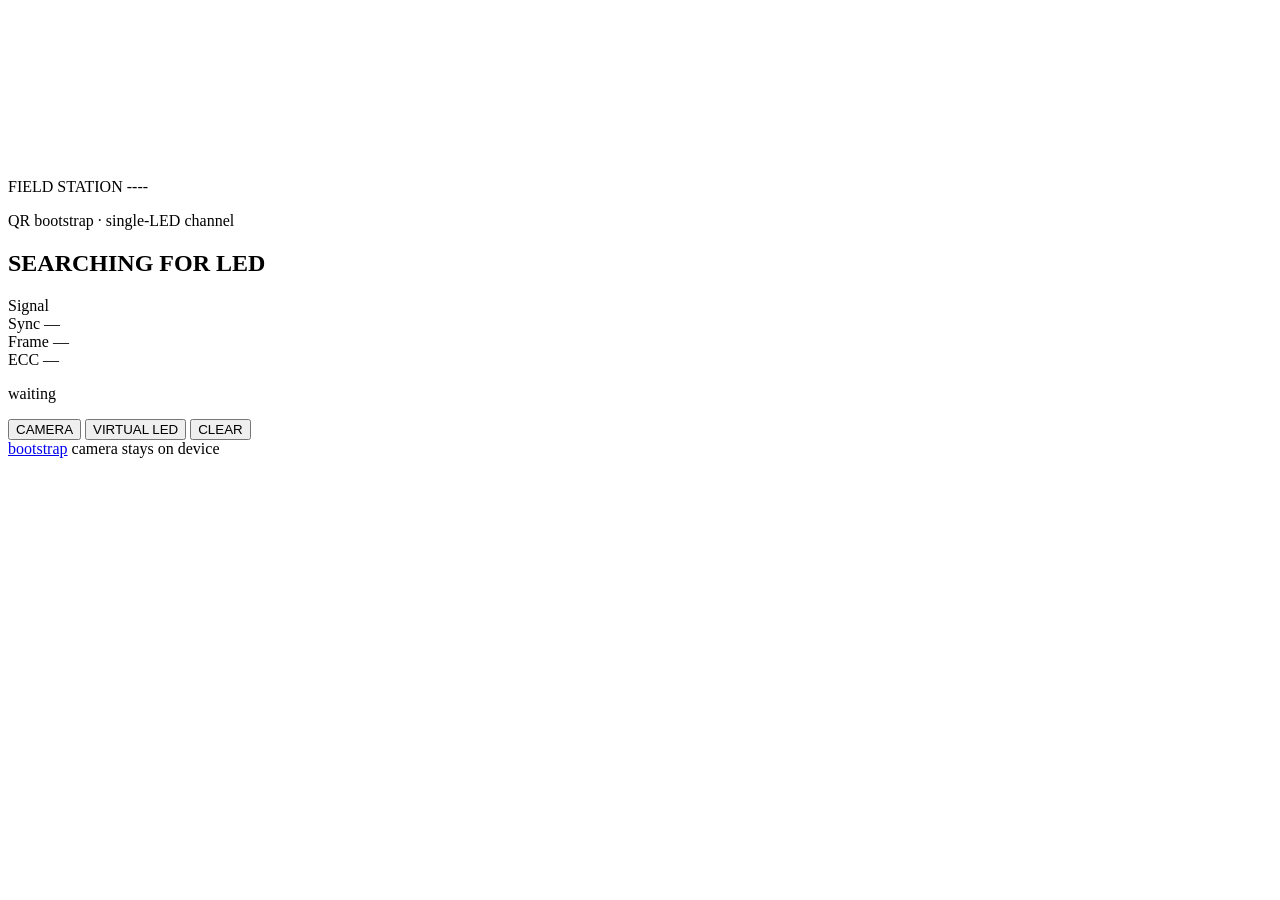
==== pages/decode.html @ b7468ce7 "pages: decoder UI and bootstrap landing" ====
<!DOCTYPE html>
<html lang="en">
<head>
  <meta charset="utf-8" />
  <meta name="viewport" content="width=device-width, initial-scale=1, viewport-fit=cover" />
  <meta name="theme-color" content="#080812" />
  <title>FIELD STATION decoder</title>
  <link rel="stylesheet" href="style.css" />
</head>
<body class="decode">
  <video id="stage" playsinline muted></video>
  <canvas id="overlay"></canvas>
  <div id="virtual-led" aria-hidden="true"></div>

  <header class="hud">
    <p class="kicker">FIELD STATION <span id="station-label">----</span></p>
    <p class="lede" id="mode-label">QR bootstrap · single-LED channel</p>
  </header>

  <aside class="hud">
    <h2 id="listen-state">SEARCHING FOR LED</h2>
    <div class="meter">Signal<div class="bar"><i id="sig-bar"></i></div></div>
    <div class="meter" id="sync-line">Sync —</div>
    <div class="meter" id="frame-line">Frame —</div>
    <div class="meter" id="ecc-line">ECC —</div>
    <p class="status dim" id="diag">waiting</p>
    <div class="log" id="log"></div>
  </aside>

  <div class="hud-bar">
    <button type="button" id="cam" class="primary">CAMERA</button>
    <button type="button" id="virt">VIRTUAL LED</button>
    <button type="button" id="clear">CLEAR</button>
  </div>

  <footer class="hud">
    <a href="index.html">bootstrap</a>
    <span id="footer-note">camera stays on device</span>
  </footer>

  <script type="module" src="decoder.js"></script>
</body>
</html>
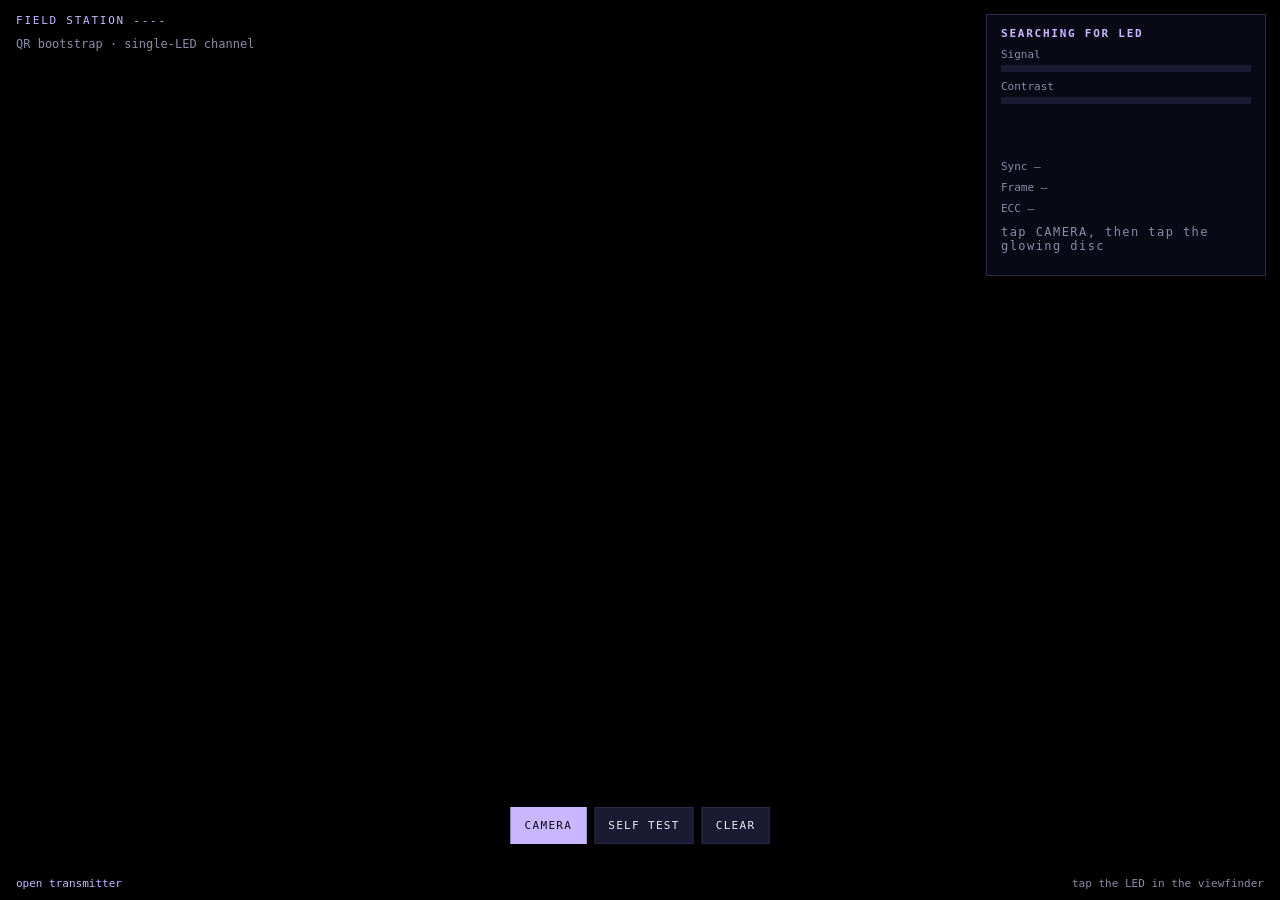
==== commit 2e1833be: "pages: TX station page + decoder ROI, waveform, loop-closed" ====
--- a/pages/decode.html
+++ b/pages/decode.html
@@ -8,9 +8,10 @@
   <link rel="stylesheet" href="style.css" />
 </head>
 <body class="decode">
-  <video id="stage" playsinline muted></video>
+  <video id="stage" playsinline muted autoplay></video>
   <canvas id="overlay"></canvas>
   <div id="virtual-led" aria-hidden="true"></div>
+  <div id="loop-banner" hidden>LOOP CLOSED</div>
 
   <header class="hud">
     <p class="kicker">FIELD STATION <span id="station-label">----</span></p>
@@ -20,22 +21,24 @@
   <aside class="hud">
     <h2 id="listen-state">SEARCHING FOR LED</h2>
     <div class="meter">Signal<div class="bar"><i id="sig-bar"></i></div></div>
+    <div class="meter">Contrast<div class="bar"><i id="con-bar"></i></div></div>
+    <canvas id="wave" width="240" height="36"></canvas>
     <div class="meter" id="sync-line">Sync —</div>
     <div class="meter" id="frame-line">Frame —</div>
     <div class="meter" id="ecc-line">ECC —</div>
-    <p class="status dim" id="diag">waiting</p>
+    <p class="status dim" id="diag">tap CAMERA, then tap the glowing disc</p>
     <div class="log" id="log"></div>
   </aside>
 
   <div class="hud-bar">
     <button type="button" id="cam" class="primary">CAMERA</button>
-    <button type="button" id="virt">VIRTUAL LED</button>
+    <button type="button" id="virt">SELF TEST</button>
     <button type="button" id="clear">CLEAR</button>
   </div>
 
   <footer class="hud">
-    <a href="index.html">bootstrap</a>
-    <span id="footer-note">camera stays on device</span>
+    <a href="tx.html">open transmitter</a>
+    <span id="footer-note">tap the LED in the viewfinder</span>
   </footer>
 
   <script type="module" src="decoder.js"></script>
--- a/pages/style.css
+++ b/pages/style.css
@@ -0,0 +1,157 @@
+:root {
+  --bg: #080812;
+  --panel: rgba(12, 12, 28, 0.82);
+  --line: #2a2a4a;
+  --text: #ececf6;
+  --dim: #8b8ba8;
+  --accent: #c9b8ff;
+  --cyan: #7ee7ff;
+  --ok: #7dffb2;
+  --bad: #ff5d6c;
+  --warn: #ffd37e;
+  --mono: ui-monospace, "SF Mono", Menlo, Consolas, monospace;
+  --sans: -apple-system, BlinkMacSystemFont, "SF Pro Text", system-ui, sans-serif;
+}
+* { box-sizing: border-box; }
+html, body {
+  margin: 0;
+  min-height: 100%;
+  background: var(--bg);
+  color: var(--text);
+  font-family: var(--sans);
+}
+body.decode { overflow: hidden; height: 100%; }
+.kicker {
+  margin: 0;
+  font-family: var(--mono);
+  font-size: 11px;
+  letter-spacing: 0.16em;
+  color: var(--accent);
+}
+h1 { margin: 8px 0 0; letter-spacing: 0.08em; font-size: clamp(26px, 6vw, 44px); }
+.lede { margin: 8px 0 0; color: var(--dim); font-family: var(--mono); font-size: 12px; line-height: 1.5; }
+a { color: var(--accent); text-decoration: none; }
+.wrap { max-width: 720px; margin: 0 auto; padding: 28px 20px 64px; }
+.card {
+  margin-top: 22px;
+  padding: 18px;
+  border: 1px solid var(--line);
+  background: var(--panel);
+}
+.card h2 {
+  margin: 0 0 10px;
+  font-family: var(--mono);
+  font-size: 12px;
+  letter-spacing: 0.16em;
+  color: var(--accent);
+}
+pre, code { font-family: var(--mono); font-size: 12px; }
+pre { white-space: pre-wrap; color: var(--cyan); }
+.row { display: flex; flex-wrap: wrap; gap: 8px; margin-top: 14px; }
+button {
+  font-family: var(--mono);
+  font-size: 11px;
+  letter-spacing: 0.12em;
+  color: var(--text);
+  background: #1a1a32;
+  border: 1px solid var(--line);
+  padding: 11px 13px;
+  cursor: pointer;
+}
+button.primary { background: var(--accent); color: #080812; border-color: var(--accent); }
+button:hover { border-color: var(--accent); }
+#stage {
+  position: fixed;
+  inset: 0;
+  width: 100%;
+  height: 100%;
+  object-fit: cover;
+  background: #000;
+}
+#overlay {
+  position: fixed;
+  inset: 0;
+  width: 100%;
+  height: 100%;
+  pointer-events: none;
+}
+header.hud, aside.hud, footer.hud, .hud-bar {
+  position: fixed;
+  z-index: 4;
+  pointer-events: none;
+}
+header.hud {
+  top: max(14px, env(safe-area-inset-top));
+  left: max(16px, env(safe-area-inset-left));
+}
+aside.hud {
+  top: max(14px, env(safe-area-inset-top));
+  right: max(14px, env(safe-area-inset-right));
+  width: min(280px, calc(100vw - 28px));
+  background: var(--panel);
+  border: 1px solid var(--line);
+  padding: 12px 14px;
+  pointer-events: auto;
+  backdrop-filter: blur(12px);
+}
+aside.hud h2 {
+  margin: 0 0 8px;
+  font-family: var(--mono);
+  font-size: 11px;
+  letter-spacing: 0.16em;
+  color: var(--accent);
+}
+.meter { margin: 8px 0; font-family: var(--mono); font-size: 11px; color: var(--dim); }
+.bar { height: 7px; background: #1a1a32; margin-top: 4px; }
+.bar i { display: block; height: 100%; width: 0; background: var(--cyan); }
+.status { font-family: var(--mono); font-size: 12px; letter-spacing: 0.12em; margin: 10px 0 0; }
+.status.search { color: var(--warn); }
+.status.ok { color: var(--ok); }
+.status.bad { color: var(--bad); }
+.status.dim { color: var(--dim); }
+.log {
+  margin: 10px 0 0;
+  max-height: 28vh;
+  overflow: auto;
+  font-family: var(--mono);
+  font-size: 10px;
+  line-height: 1.45;
+  color: var(--dim);
+}
+.hud-bar {
+  left: 50%;
+  bottom: max(56px, calc(env(safe-area-inset-bottom) + 40px));
+  transform: translateX(-50%);
+  display: flex;
+  gap: 8px;
+  pointer-events: auto;
+}
+footer.hud {
+  left: max(16px, env(safe-area-inset-left));
+  right: max(16px, env(safe-area-inset-right));
+  bottom: max(10px, env(safe-area-inset-bottom));
+  display: flex;
+  justify-content: space-between;
+  font-family: var(--mono);
+  font-size: 11px;
+  color: var(--dim);
+}
+#virtual-led {
+  position: fixed;
+  left: 50%;
+  top: 42%;
+  transform: translate(-50%, -50%);
+  width: 72px;
+  height: 72px;
+  border-radius: 50%;
+  background: #110;
+  box-shadow: 0 0 0 1px #333;
+  z-index: 2;
+  display: none;
+}
+#virtual-led.on {
+  background: #fff6d5;
+  box-shadow: 0 0 28px 10px rgba(255, 230, 140, 0.85);
+}
+body.virtual #virtual-led { display: block; }
+body.virtual #stage { background: #101018; }
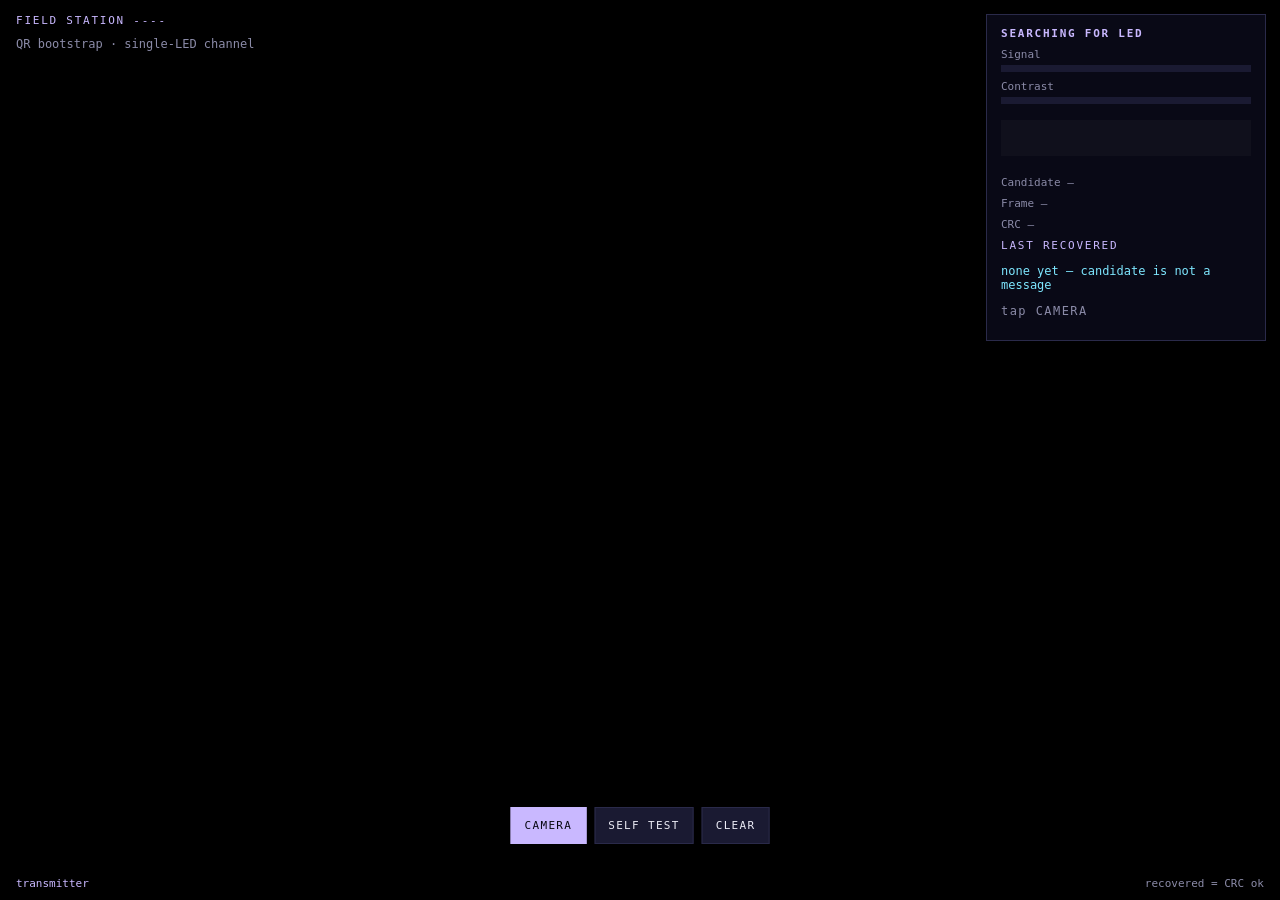
==== commit 7a6b2c92: "ui: recovered packet pane; default 50ms camera symbols" ====
--- a/pages/decode.html
+++ b/pages/decode.html
@@ -11,7 +11,7 @@
   <video id="stage" playsinline muted autoplay></video>
   <canvas id="overlay"></canvas>
   <div id="virtual-led" aria-hidden="true"></div>
-  <div id="loop-banner" hidden>LOOP CLOSED</div>
+  <div id="loop-banner" hidden>RECOVERED</div>
 
   <header class="hud">
     <p class="kicker">FIELD STATION <span id="station-label">----</span></p>
@@ -23,10 +23,14 @@
     <div class="meter">Signal<div class="bar"><i id="sig-bar"></i></div></div>
     <div class="meter">Contrast<div class="bar"><i id="con-bar"></i></div></div>
     <canvas id="wave" width="240" height="36"></canvas>
-    <div class="meter" id="sync-line">Sync —</div>
+    <div class="meter" id="sync-line">Candidate —</div>
     <div class="meter" id="frame-line">Frame —</div>
-    <div class="meter" id="ecc-line">ECC —</div>
-    <p class="status dim" id="diag">tap CAMERA, then tap the glowing disc</p>
+    <div class="meter" id="ecc-line">CRC —</div>
+    <div class="recovered" id="recovered">
+      <p class="kicker">LAST RECOVERED</p>
+      <pre id="rec-body">none yet — candidate is not a message</pre>
+    </div>
+    <p class="status dim" id="diag">tap CAMERA</p>
     <div class="log" id="log"></div>
   </aside>
 
@@ -37,8 +41,8 @@
   </div>
 
   <footer class="hud">
-    <a href="tx.html">open transmitter</a>
-    <span id="footer-note">tap the LED in the viewfinder</span>
+    <a href="tx.html?station=7F29&amp;v=1&amp;sym=50">transmitter</a>
+    <span id="footer-note">recovered = CRC ok</span>
   </footer>
 
   <script type="module" src="decoder.js"></script>
--- a/pages/style.css
+++ b/pages/style.css
@@ -20,7 +20,7 @@
   color: var(--text);
   font-family: var(--sans);
 }
-body.decode { overflow: hidden; height: 100%; }
+body.decode, body.tx { overflow: hidden; height: 100%; }
 .kicker {
   margin: 0;
   font-family: var(--mono);
@@ -65,7 +65,7 @@
   inset: 0;
   width: 100%;
   height: 100%;
-  object-fit: cover;
+  object-fit: contain;
   background: #000;
 }
 #overlay {
@@ -73,16 +73,13 @@
   inset: 0;
   width: 100%;
   height: 100%;
-  pointer-events: none;
-}
-header.hud, aside.hud, footer.hud, .hud-bar {
-  position: fixed;
-  z-index: 4;
-  pointer-events: none;
-}
+  pointer-events: auto;
+}
+header.hud, aside.hud, footer.hud, .hud-bar { position: fixed; z-index: 4; }
 header.hud {
   top: max(14px, env(safe-area-inset-top));
   left: max(16px, env(safe-area-inset-left));
+  pointer-events: none;
 }
 aside.hud {
   top: max(14px, env(safe-area-inset-top));
@@ -101,9 +98,12 @@
   letter-spacing: 0.16em;
   color: var(--accent);
 }
+body.locked aside.hud h2 { color: var(--ok); }
 .meter { margin: 8px 0; font-family: var(--mono); font-size: 11px; color: var(--dim); }
 .bar { height: 7px; background: #1a1a32; margin-top: 4px; }
 .bar i { display: block; height: 100%; width: 0; background: var(--cyan); }
+body.locked .bar i { background: var(--ok); }
+#wave { width: 100%; height: 36px; margin: 8px 0; background: #10101c; }
 .status { font-family: var(--mono); font-size: 12px; letter-spacing: 0.12em; margin: 10px 0 0; }
 .status.search { color: var(--warn); }
 .status.ok { color: var(--ok); }
@@ -111,7 +111,7 @@
 .status.dim { color: var(--dim); }
 .log {
   margin: 10px 0 0;
-  max-height: 28vh;
+  max-height: 18vh;
   overflow: auto;
   font-family: var(--mono);
   font-size: 10px;
@@ -135,23 +135,96 @@
   font-family: var(--mono);
   font-size: 11px;
   color: var(--dim);
+  pointer-events: auto;
 }
 #virtual-led {
   position: fixed;
   left: 50%;
-  top: 42%;
+  top: 50%;
   transform: translate(-50%, -50%);
-  width: 72px;
-  height: 72px;
+  width: min(48vmin, 260px);
+  height: min(48vmin, 260px);
   border-radius: 50%;
   background: #110;
-  box-shadow: 0 0 0 1px #333;
   z-index: 2;
   display: none;
 }
 #virtual-led.on {
-  background: #fff6d5;
-  box-shadow: 0 0 28px 10px rgba(255, 230, 140, 0.85);
+  background: #fff;
+  box-shadow: 0 0 60px 20px rgba(255, 255, 220, 0.95);
 }
 body.virtual #virtual-led { display: block; }
-body.virtual #stage { background: #101018; }
+body.virtual #stage { background: #000; }
+#loop-banner {
+  position: fixed;
+  left: 50%;
+  top: 14%;
+  transform: translateX(-50%);
+  z-index: 8;
+  padding: 14px 22px;
+  background: #7dffb2;
+  color: #04140a;
+  font-family: var(--mono);
+  letter-spacing: 0.14em;
+  font-size: 16px;
+}
+body.tx { background: #000; }
+#tx-led {
+  position: fixed;
+  left: 50%;
+  top: 50%;
+  transform: translate(-50%, -50%);
+  width: min(74vmin, 520px);
+  height: min(74vmin, 520px);
+  border-radius: 50%;
+  background: #000;
+}
+#tx-led.on {
+  background: #fff;
+  box-shadow: 0 0 160px 50px #fff;
+}
+.tx-hud {
+  position: fixed;
+  z-index: 3;
+  font-family: var(--mono);
+  color: #4a4a58;
+}
+header.tx-hud { top: 16px; left: 16px; }
+footer.tx-hud {
+  bottom: 16px;
+  left: 16px;
+  right: 16px;
+  display: flex;
+  justify-content: space-between;
+}
+#tx-bit {
+  position: fixed;
+  right: 18px;
+  top: 16px;
+  margin: 0;
+  font-family: var(--mono);
+  font-size: 28px;
+  color: #2a2a32;
+}
+#tx-hint {
+  position: fixed;
+  left: 16px;
+  right: 16px;
+  bottom: 48px;
+  text-align: center;
+  color: #3a3a46;
+  font-family: var(--mono);
+  font-size: 11px;
+}
+@media (max-width: 720px) {
+  aside.hud {
+    top: auto;
+    left: 10px;
+    right: 10px;
+    width: auto;
+    bottom: max(102px, calc(env(safe-area-inset-bottom) + 86px));
+    max-height: 34vh;
+    overflow: auto;
+  }
+  .log { max-height: 10vh; }
+}
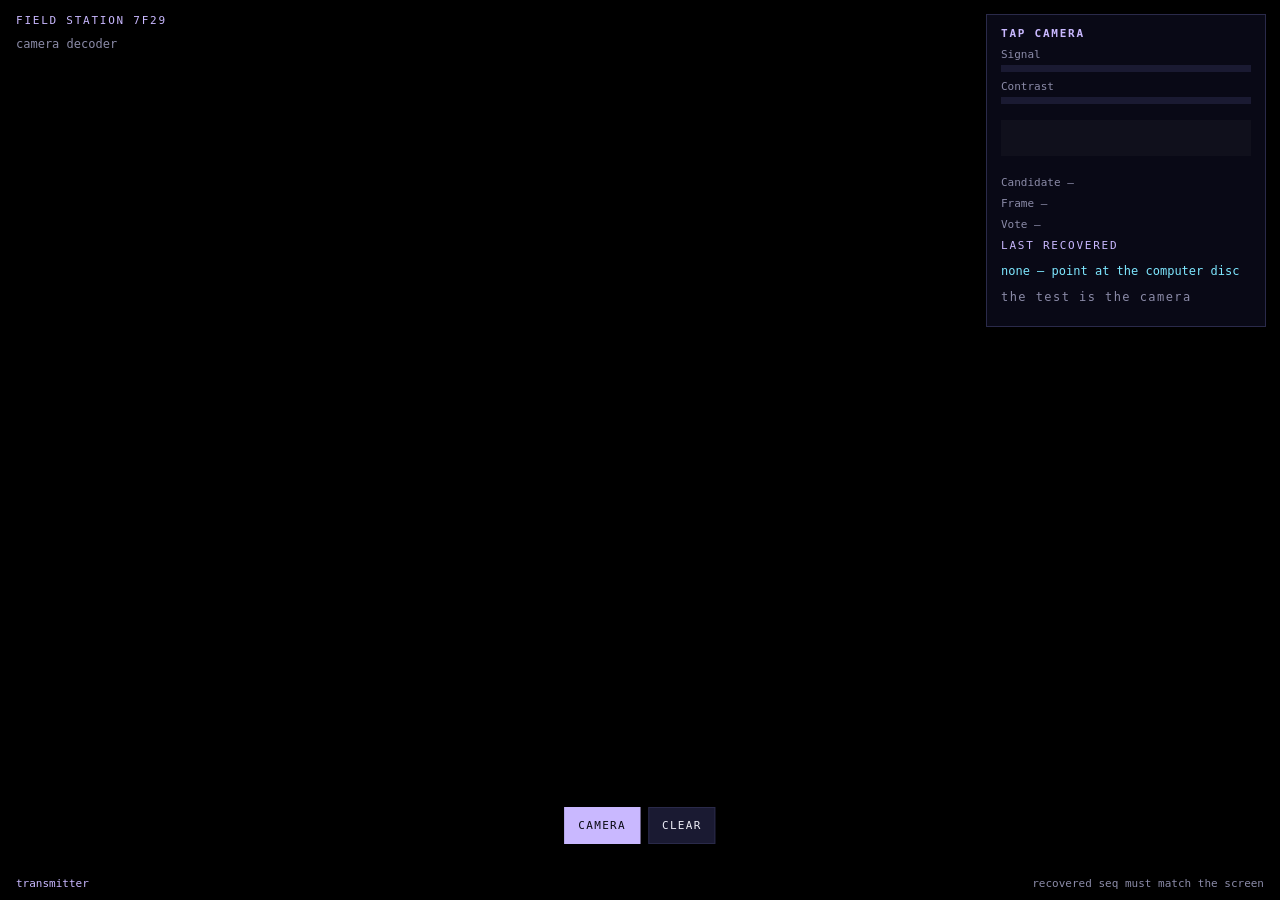
==== commit d8124747: "decoder is camera-only; drop virtual self-test layer" ====
--- a/pages/decode.html
+++ b/pages/decode.html
@@ -10,39 +10,37 @@
 <body class="decode">
   <video id="stage" playsinline muted autoplay></video>
   <canvas id="overlay"></canvas>
-  <div id="virtual-led" aria-hidden="true"></div>
   <div id="loop-banner" hidden>RECOVERED</div>
 
   <header class="hud">
     <p class="kicker">FIELD STATION <span id="station-label">----</span></p>
-    <p class="lede" id="mode-label">QR bootstrap · single-LED channel</p>
+    <p class="lede" id="mode-label">camera decoder</p>
   </header>
 
   <aside class="hud">
-    <h2 id="listen-state">SEARCHING FOR LED</h2>
+    <h2 id="listen-state">TAP CAMERA</h2>
     <div class="meter">Signal<div class="bar"><i id="sig-bar"></i></div></div>
     <div class="meter">Contrast<div class="bar"><i id="con-bar"></i></div></div>
     <canvas id="wave" width="240" height="36"></canvas>
     <div class="meter" id="sync-line">Candidate —</div>
     <div class="meter" id="frame-line">Frame —</div>
-    <div class="meter" id="ecc-line">CRC —</div>
+    <div class="meter" id="ecc-line">Vote —</div>
     <div class="recovered" id="recovered">
       <p class="kicker">LAST RECOVERED</p>
-      <pre id="rec-body">none yet — candidate is not a message</pre>
+      <pre id="rec-body">none — point at the computer disc</pre>
     </div>
-    <p class="status dim" id="diag">tap CAMERA</p>
+    <p class="status dim" id="diag">the test is the camera</p>
     <div class="log" id="log"></div>
   </aside>
 
   <div class="hud-bar">
     <button type="button" id="cam" class="primary">CAMERA</button>
-    <button type="button" id="virt">SELF TEST</button>
     <button type="button" id="clear">CLEAR</button>
   </div>
 
   <footer class="hud">
-    <a href="tx.html?station=7F29&amp;v=1&amp;sym=50">transmitter</a>
-    <span id="footer-note">recovered = CRC ok</span>
+    <a href="tx.html?station=7F29&amp;frames=4">transmitter</a>
+    <span id="footer-note">recovered seq must match the screen</span>
   </footer>
 
   <script type="module" src="decoder.js"></script>
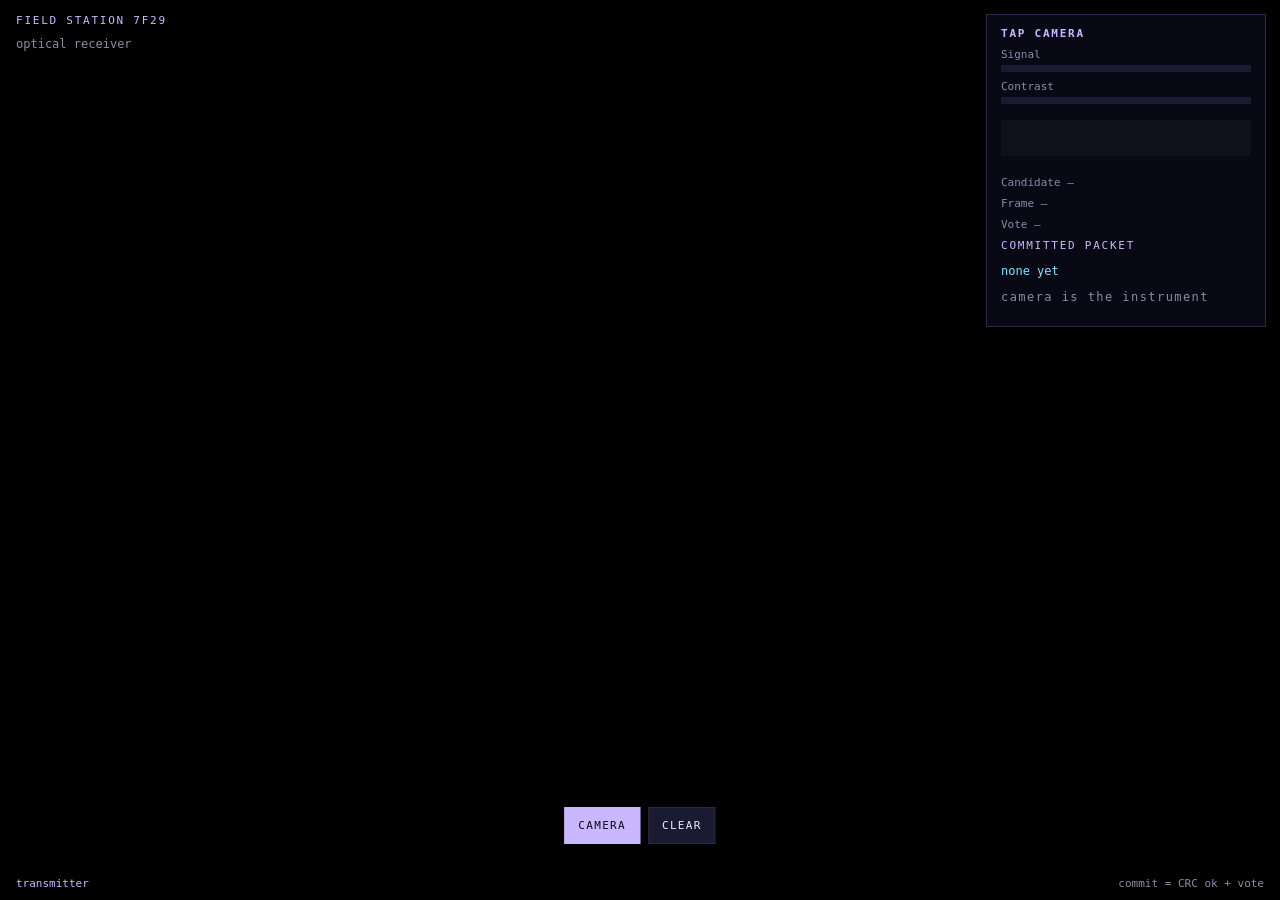
==== commit 03955b0c: "tx/rx: packet fields on air, vote-commit recovered pane" ====
--- a/pages/decode.html
+++ b/pages/decode.html
@@ -10,11 +10,11 @@
 <body class="decode">
   <video id="stage" playsinline muted autoplay></video>
   <canvas id="overlay"></canvas>
-  <div id="loop-banner" hidden>RECOVERED</div>
+  <div id="loop-banner" hidden>PACKET OK</div>
 
   <header class="hud">
     <p class="kicker">FIELD STATION <span id="station-label">----</span></p>
-    <p class="lede" id="mode-label">camera decoder</p>
+    <p class="lede" id="mode-label">optical receiver</p>
   </header>
 
   <aside class="hud">
@@ -26,10 +26,10 @@
     <div class="meter" id="frame-line">Frame —</div>
     <div class="meter" id="ecc-line">Vote —</div>
     <div class="recovered" id="recovered">
-      <p class="kicker">LAST RECOVERED</p>
-      <pre id="rec-body">none — point at the computer disc</pre>
+      <p class="kicker">COMMITTED PACKET</p>
+      <pre id="rec-body">none yet</pre>
     </div>
-    <p class="status dim" id="diag">the test is the camera</p>
+    <p class="status dim" id="diag">camera is the instrument</p>
     <div class="log" id="log"></div>
   </aside>
 
@@ -39,8 +39,8 @@
   </div>
 
   <footer class="hud">
-    <a href="tx.html?station=7F29&amp;frames=4">transmitter</a>
-    <span id="footer-note">recovered seq must match the screen</span>
+    <a href="tx.html?station=7F29&amp;sym=67">transmitter</a>
+    <span id="footer-note">commit = CRC ok + vote</span>
   </footer>
 
   <script type="module" src="decoder.js"></script>
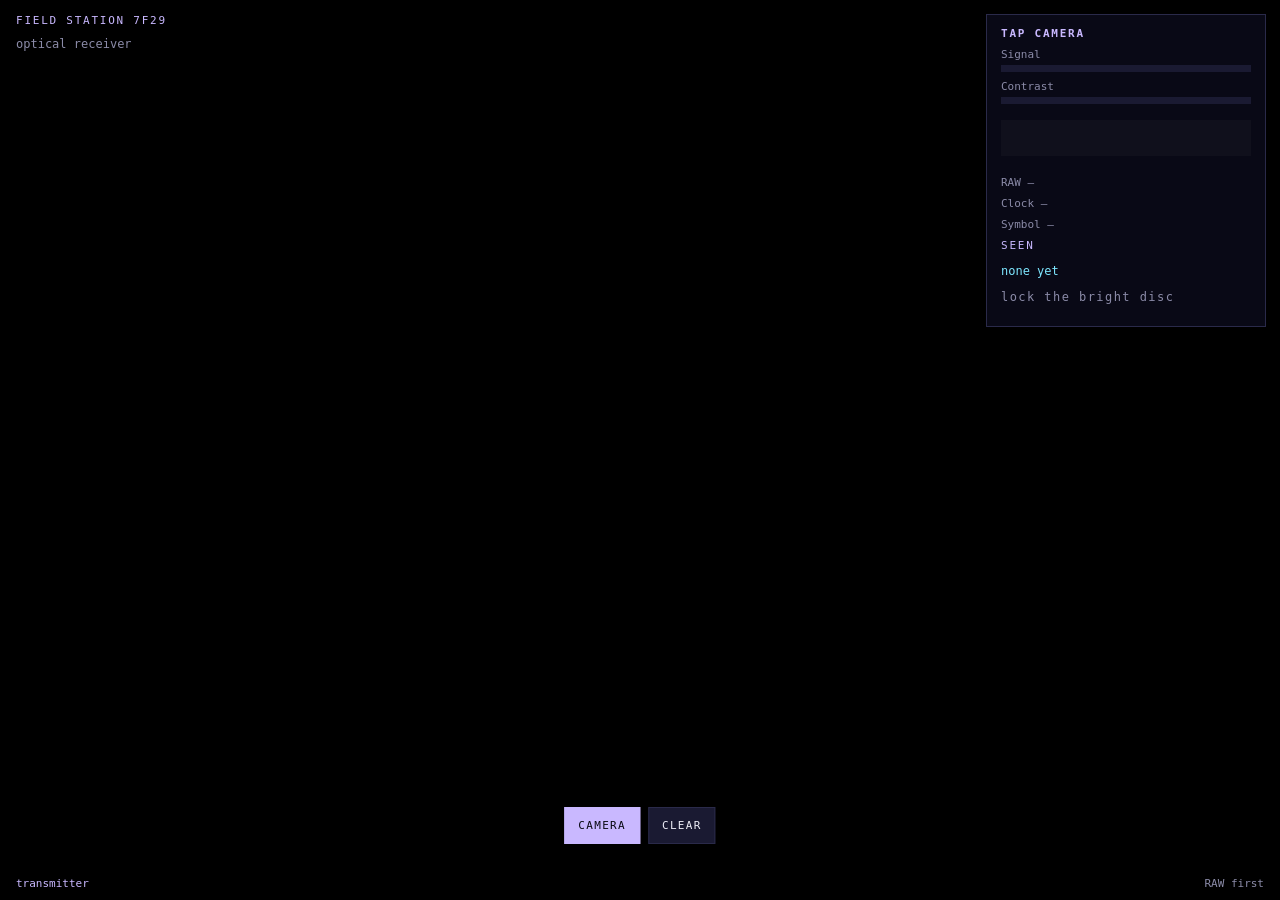
==== commit 5012ff3b: "tx elapsed-time clock; decoder tracks brightest cell + RAW bits" ====
--- a/pages/decode.html
+++ b/pages/decode.html
@@ -10,7 +10,7 @@
 <body class="decode">
   <video id="stage" playsinline muted autoplay></video>
   <canvas id="overlay"></canvas>
-  <div id="loop-banner" hidden>PACKET OK</div>
+  <div id="loop-banner" hidden>RAW MATCH</div>
 
   <header class="hud">
     <p class="kicker">FIELD STATION <span id="station-label">----</span></p>
@@ -22,14 +22,14 @@
     <div class="meter">Signal<div class="bar"><i id="sig-bar"></i></div></div>
     <div class="meter">Contrast<div class="bar"><i id="con-bar"></i></div></div>
     <canvas id="wave" width="240" height="36"></canvas>
-    <div class="meter" id="sync-line">Candidate —</div>
-    <div class="meter" id="frame-line">Frame —</div>
-    <div class="meter" id="ecc-line">Vote —</div>
-    <div class="recovered" id="recovered">
-      <p class="kicker">COMMITTED PACKET</p>
+    <div class="meter" id="raw-line">RAW —</div>
+    <div class="meter" id="sync-line">Clock —</div>
+    <div class="meter" id="frame-line">Symbol —</div>
+    <div class="recovered">
+      <p class="kicker">SEEN</p>
       <pre id="rec-body">none yet</pre>
     </div>
-    <p class="status dim" id="diag">camera is the instrument</p>
+    <p class="status dim" id="diag">lock the bright disc</p>
     <div class="log" id="log"></div>
   </aside>
 
@@ -39,8 +39,8 @@
   </div>
 
   <footer class="hud">
-    <a href="tx.html?station=7F29&amp;sym=67">transmitter</a>
-    <span id="footer-note">commit = CRC ok + vote</span>
+    <a href="tx.html?station=7F29&amp;sym=67&amp;stage=1&amp;period=120">transmitter</a>
+    <span id="footer-note">RAW first</span>
   </footer>
 
   <script type="module" src="decoder.js"></script>
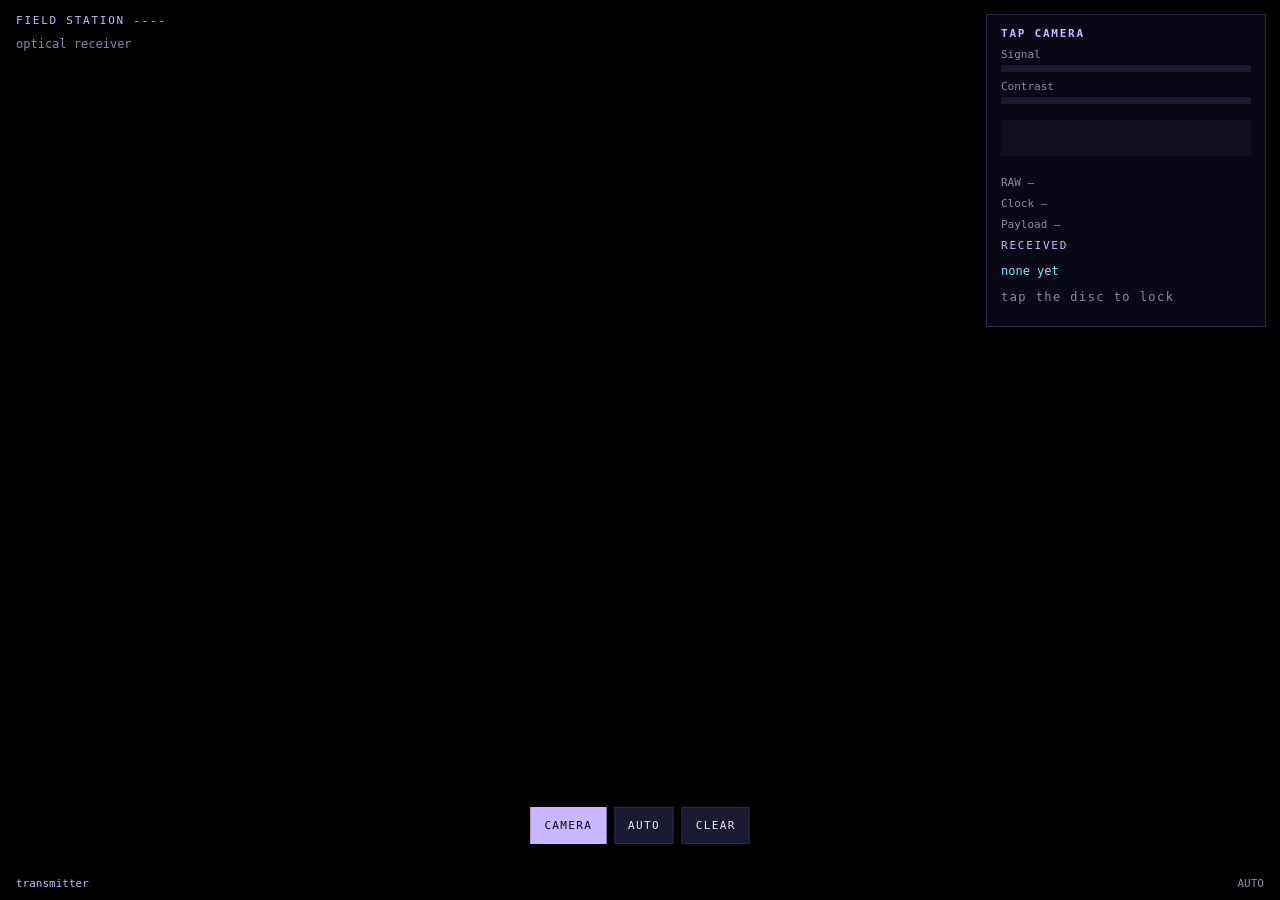
==== commit cc60ba2f: "decoder AUTO/LOCKED; TX clock-train frames" ====
--- a/pages/decode.html
+++ b/pages/decode.html
@@ -10,7 +10,7 @@
 <body class="decode">
   <video id="stage" playsinline muted autoplay></video>
   <canvas id="overlay"></canvas>
-  <div id="loop-banner" hidden>RAW MATCH</div>
+  <div id="loop-banner" hidden>PACKET</div>
 
   <header class="hud">
     <p class="kicker">FIELD STATION <span id="station-label">----</span></p>
@@ -24,23 +24,24 @@
     <canvas id="wave" width="240" height="36"></canvas>
     <div class="meter" id="raw-line">RAW —</div>
     <div class="meter" id="sync-line">Clock —</div>
-    <div class="meter" id="frame-line">Symbol —</div>
+    <div class="meter" id="frame-line">Payload —</div>
     <div class="recovered">
-      <p class="kicker">SEEN</p>
+      <p class="kicker">RECEIVED</p>
       <pre id="rec-body">none yet</pre>
     </div>
-    <p class="status dim" id="diag">lock the bright disc</p>
+    <p class="status dim" id="diag">tap the disc to lock</p>
     <div class="log" id="log"></div>
   </aside>
 
   <div class="hud-bar">
     <button type="button" id="cam" class="primary">CAMERA</button>
+    <button type="button" id="unlock">AUTO</button>
     <button type="button" id="clear">CLEAR</button>
   </div>
 
   <footer class="hud">
     <a href="tx.html?station=7F29&amp;sym=67&amp;stage=1&amp;period=120">transmitter</a>
-    <span id="footer-note">RAW first</span>
+    <span id="lock-note">AUTO</span>
   </footer>
 
   <script type="module" src="decoder.js"></script>
